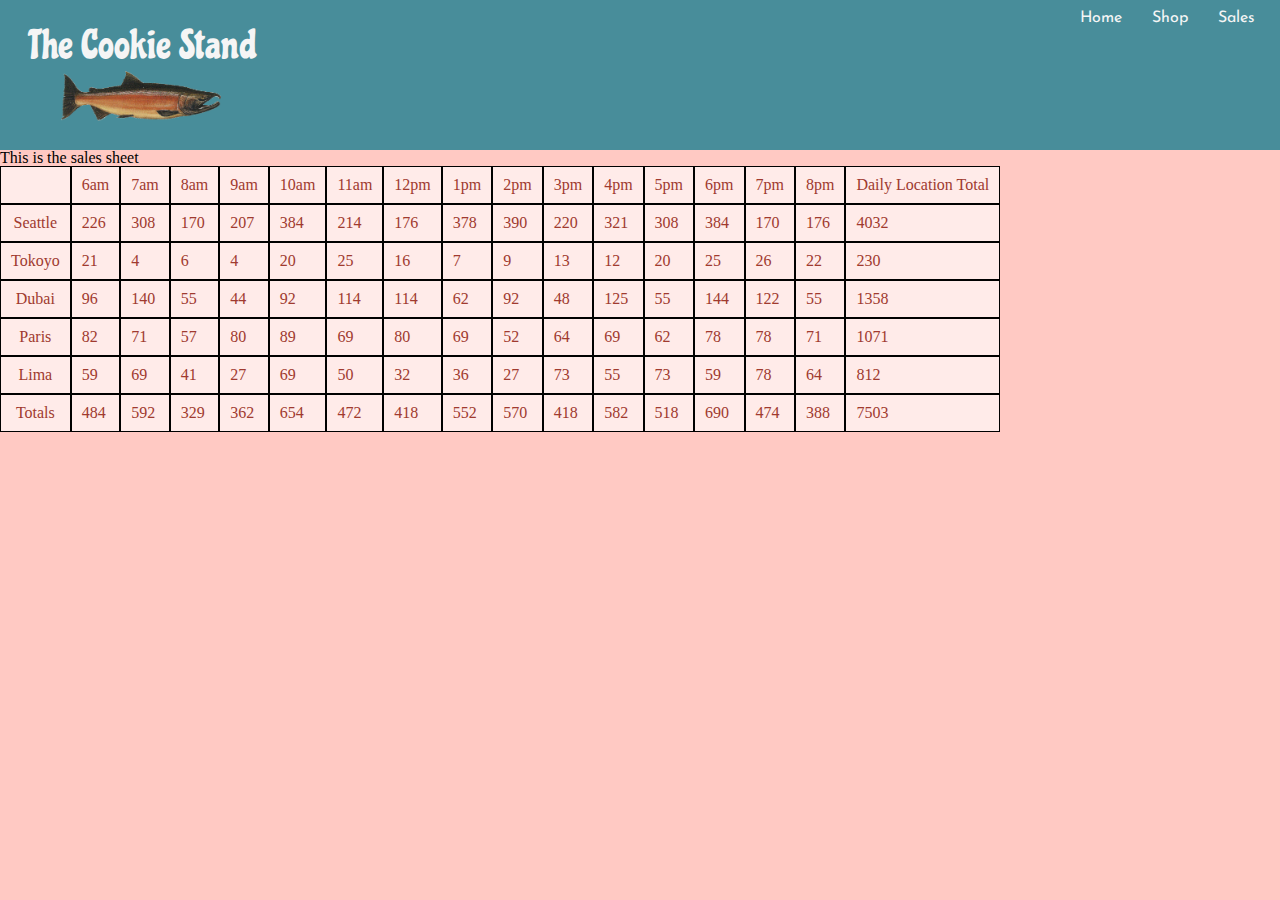
==== html/sales.html @ 69c28d1c "worked on logo" ====
<!DOCTYPE html>

<html>
    <head>
        <!-- Google fonts -->
        <link rel="preconnect" href="https://fonts.googleapis.com">
        <link rel="preconnect" href="https://fonts.gstatic.com" crossorigin>
        <link href="https://fonts.googleapis.com/css2?family=Chicle&family=Josefin+Sans:wght@600&family=Molle&display=swap" rel="stylesheet">
         <!-- Google fonts -->
        
        <title>sales</title>

        <meta name="description" content="">
        <meta name="viewport" content="width=device-width, initial-scale=1">
        <link rel="stylesheet" href="../css/reset.css">
        <link rel="stylesheet" href="../css/style.css">
    </head>
    <body>
        <header>
            

            <ul class="navigation-bar">
                <li><a href="../index.html">Home</a></li>
                <li><a href="html/shop.html">Shop</a></li>
                <li><a href="html/sales.html">Sales</a></li>
            </ul>
            <h1 class="logo">The Cookie Stand</h1>
            <img class="salmon" src="../img/salmon.png" alt="Salmon logo">
    </header>

        <p>This is the sales sheet</p>


        <!-- Display the lists on sales.html.  -->


<section id="salesData">
<ul id="Seattle"></ul>
<ul id="Tokyo"></ul>
<ul id="Dubai"></ul>
<ul id="Paris"></ul>
<ul id="Lima"></ul>
</section>

        <script src="../js/app.js"></script>
    </body>
</html>
---- css/style.css ----
/* Color Palette
Base color: Salmon #fa8072;
Dark Salmon #a03a2f;
Medium Salmon: #FFA49A;
Light Salmon:  #FFC9C3;
Lightest Salmon #fee0dd;
Complementary Color: Green- GB [hex]	#56BD6D;
dark green: #1C8B35
Quad Apricot:  #FAB472;
Dark Apricot: #92541b;
Quad  Dusty Blue:  #488D9A; 
dark Dusty Blue: #196371;
Light Gray:  rgb(205, 199, 198);
Dark Gray :  rgb(73, 56, 54);
Whitesmoke:  whitesmoke;
font-family: 'Chicle', cursive;
font-family: 'Josefin Sans', sans-serif;
font-family: 'Molle', cursive;
*/

/* *********************************Global Styles****************************** */
body {
    background-color: #FFC9C3;

}
header {
    background: #488D9A;
height: 150px;
color: whitesmoke;

}
.navigation-bar {
    list-style-type: none;
    padding: 10px;
    display: flex;
    justify-content: right;
    text-align: right;
    font-family: 'Josefin Sans', sans-serif;
    hover: 
    

  }
  
.navigation-bar a {
    padding: 15px;
    text-decoration: none;
    color: whitesmoke;
    text-align: right;
  }

  .logo-words{
position: absolute;
padding-top: -30px;


  }

  .logo {
    color: whitesmoke;
    font-size: 40px;
    text-align: left;
    margin-top: -10px;
    padding-left: 30px;
    font-family: 'Chicle', cursive;
  }

  .salmon {
    height: 50px;
    padding-left: 61px;
    padding-top: 5px;
  }

main {
    height: 600px;
}

h1, h2, h3{
    color: #196371;
}



footer {
    background: #488D9A;
    height: 150px;
    color: whitesmoke;
}
/* *********************************index.HTML****************************** */



/* *********************************Sales.HTML****************************** */
.sales {
    color: #a03a2f; 
}
#salesData  {
list-style:disc;
    list-style-type: circle; 
    color: #a03a2f;
    list-style-position: inside;

}

table, td, th {
    background-color: #ffebe9;
    border: solid black 1px;
    border-collapse: collapse;
    padding: 10px;
  }
  


/* *********************************Global Styles****************************** */




/* *********************************Global Styles****************************** */
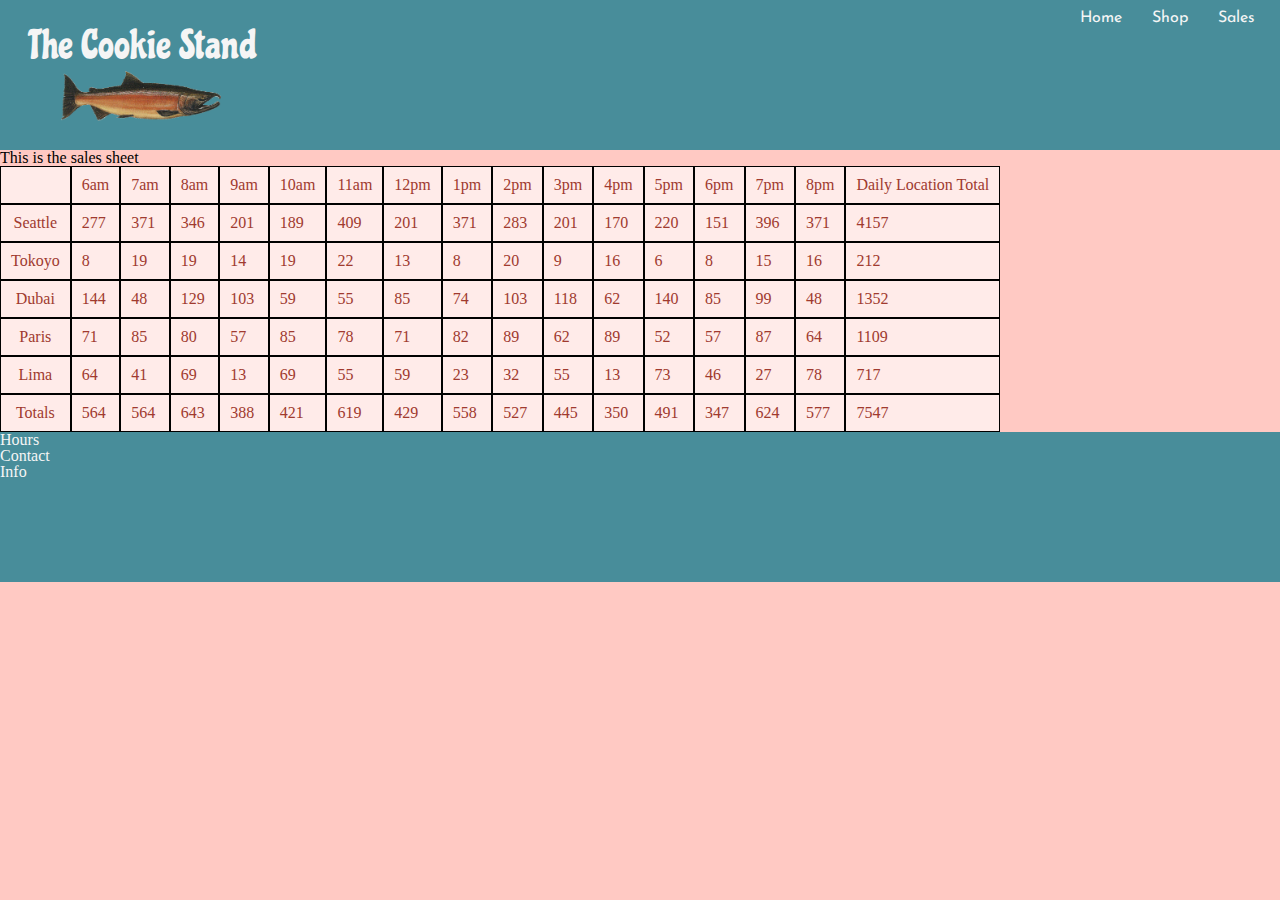
==== commit 7b7ad1a7: "Merge branch 'main' into lab07" ====
--- a/html/sales.html
+++ b/html/sales.html
@@ -7,18 +7,17 @@
         <link rel="preconnect" href="https://fonts.gstatic.com" crossorigin>
         <link href="https://fonts.googleapis.com/css2?family=Chicle&family=Josefin+Sans:wght@600&family=Molle&display=swap" rel="stylesheet">
          <!-- Google fonts -->
-        
+
         <title>sales</title>
 
         <meta name="description" content="">
         <meta name="viewport" content="width=device-width, initial-scale=1">
-        <link rel="stylesheet" href="../css/reset.css">
-        <link rel="stylesheet" href="../css/style.css">
+        <link rel="stylesheet" href="..\css\reset.css">
+        <link rel="stylesheet" href="..\css\style.css">
     </head>
     <body>
         <header>
-            
-
+          
             <ul class="navigation-bar">
                 <li><a href="../index.html">Home</a></li>
                 <li><a href="html/shop.html">Shop</a></li>
@@ -27,6 +26,7 @@
             <h1 class="logo">The Cookie Stand</h1>
             <img class="salmon" src="../img/salmon.png" alt="Salmon logo">
     </header>
+
 
         <p>This is the sales sheet</p>
 
@@ -42,6 +42,15 @@
 <ul id="Lima"></ul>
 </section>
 
+
+</main>
+<footer>
+    <ul>
+        <li>Hours</li>
+        <li>Contact</li>
+        <li>Info</li>
+    </ul>
+</footer>
         <script src="../js/app.js"></script>
     </body>
 </html>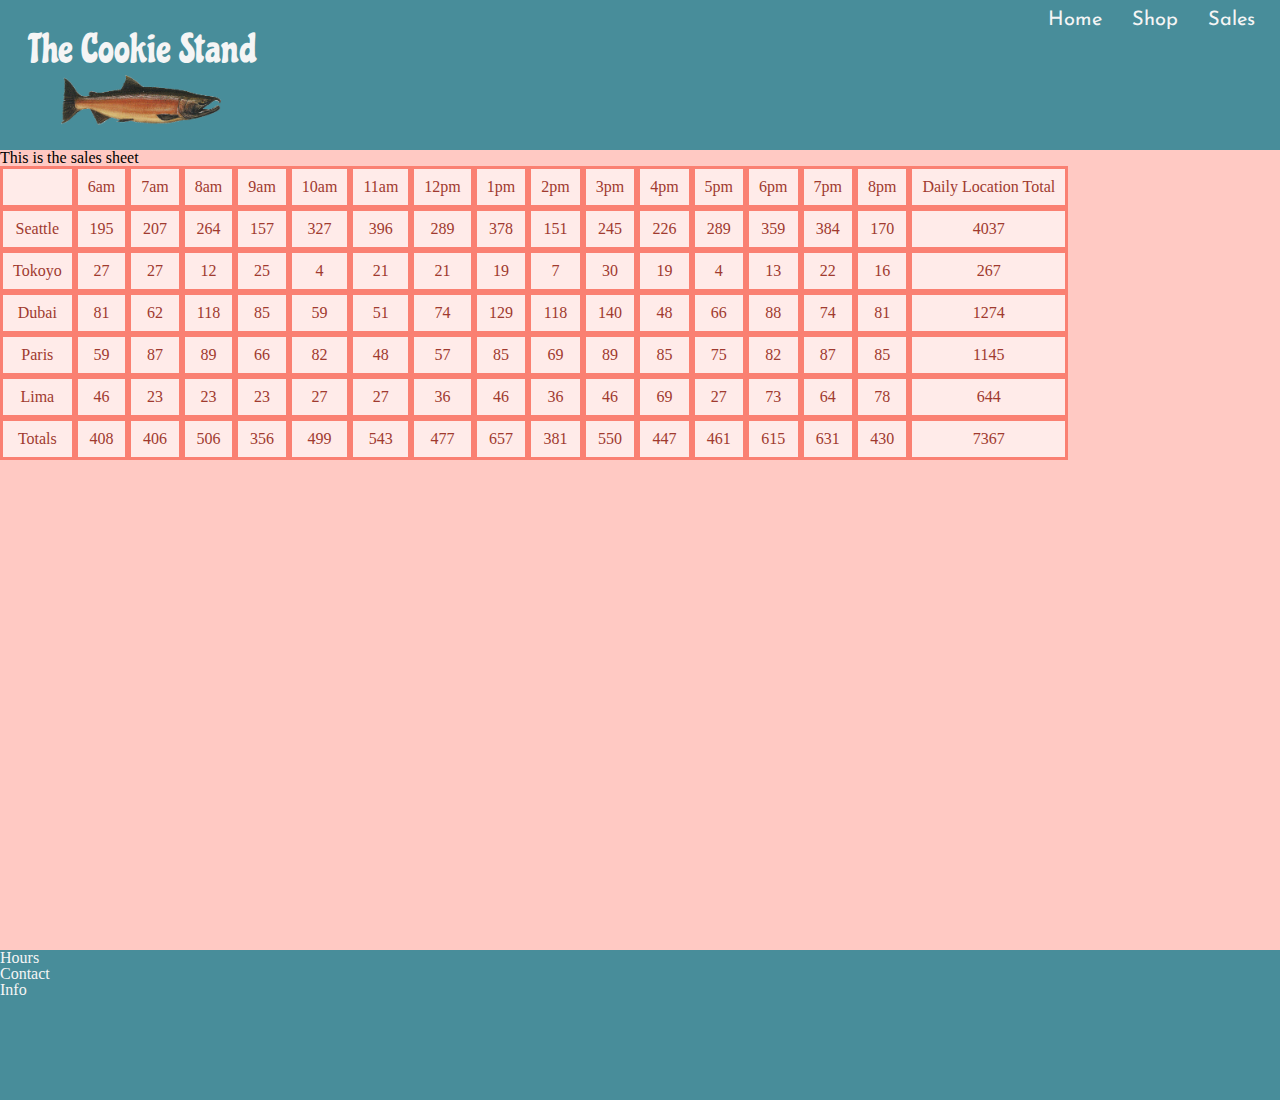
==== commit d46a8b65: "table styling" ====
--- a/html/sales.html
+++ b/html/sales.html
@@ -26,7 +26,7 @@
             <h1 class="logo">The Cookie Stand</h1>
             <img class="salmon" src="../img/salmon.png" alt="Salmon logo">
     </header>
-
+<main>
 
         <p>This is the sales sheet</p>
 
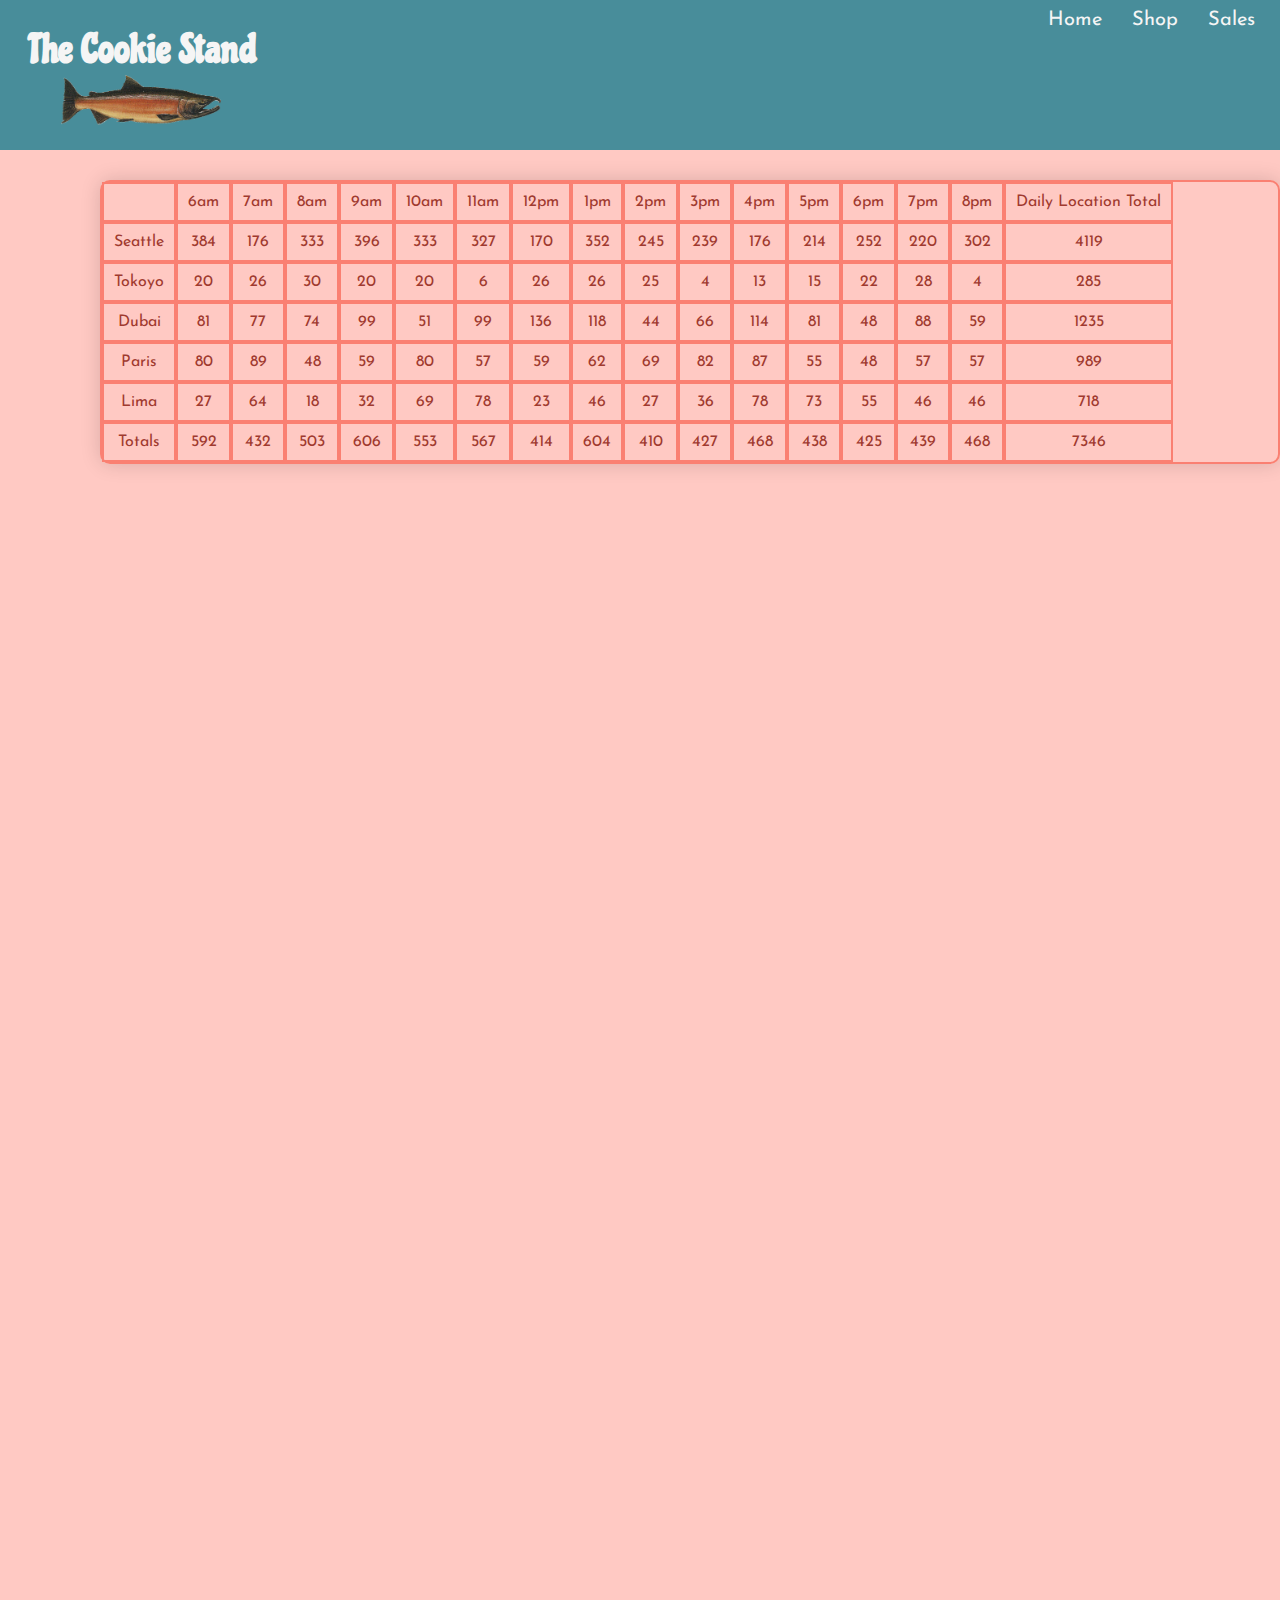
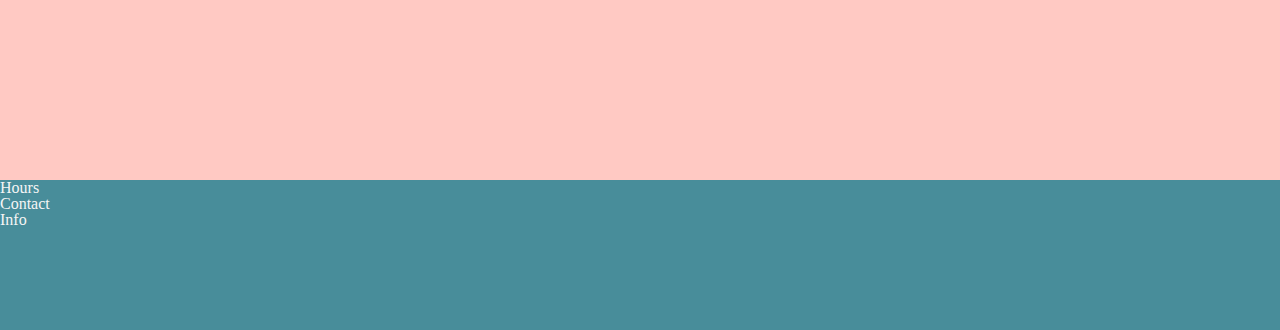
==== commit 29f78fe7: "added location" ====
--- a/html/sales.html
+++ b/html/sales.html
@@ -28,18 +28,21 @@
     </header>
 <main>
 
-        <p>This is the sales sheet</p>
+        <!-- <p>This is the sales sheet</p> -->
+
+
+        <section class="form"></section>
 
 
         <!-- Display the lists on sales.html.  -->
 
 
 <section id="salesData">
-<ul id="Seattle"></ul>
+<!-- <ul id="Seattle"></ul>
 <ul id="Tokyo"></ul>
 <ul id="Dubai"></ul>
 <ul id="Paris"></ul>
-<ul id="Lima"></ul>
+<ul id="Lima"></ul> -->
 </section>
 
 
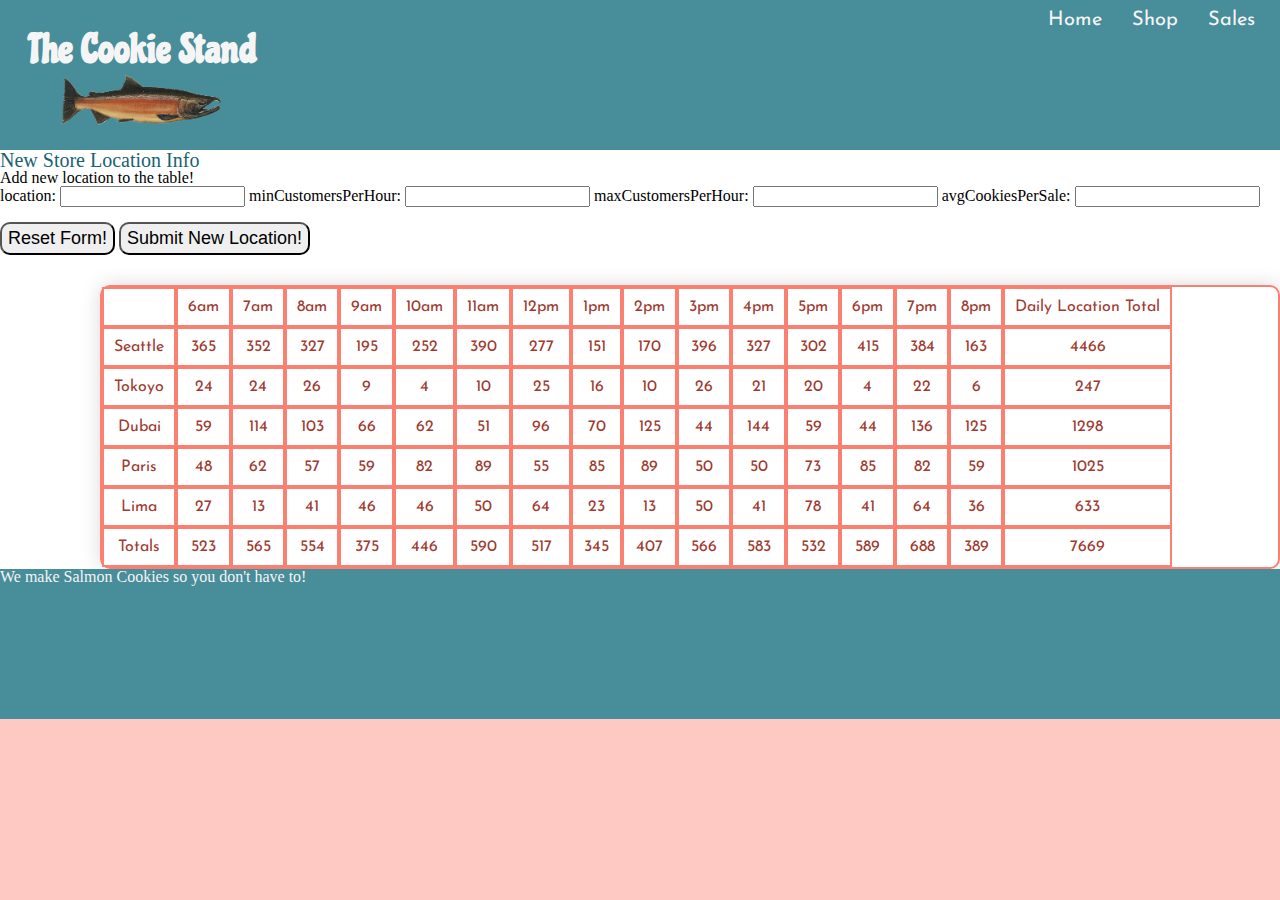
==== commit 6ad1dd64: "Merge pull request #9 from EvaGraceSmith/lab08" ====
--- a/html/sales.html
+++ b/html/sales.html
@@ -26,16 +26,42 @@
             <h1 class="logo">The Cookie Stand</h1>
             <img class="salmon" src="../img/salmon.png" alt="Salmon logo">
     </header>
-<main>
+<main class="sales-page">
 
         <!-- <p>This is the sales sheet</p> -->
 
 
-        <section class="form"></section>
+        <section class="form">
+
+
+
+
+
+<h2>New Store Location Info</h2>
+
+<form id="new-location">
+    <fieldset>
+        <legend>Add new location to the table!</legend>
+        <label for="name">location:</label>
+        <input type="text" id="location" required>
+        <label for="minCustomersPerHour">minCustomersPerHour:</label>
+        <input type="text" id="minCustomersPerHour" required>
+        <label for="maxCustomersPerHour">maxCustomersPerHour:</label>
+        <input type="text" id="maxCustomersPerHour" required>
+        <label for="avgCookiesPerSale" >avgCookiesPerSale: </label>
+        <input type="text" id="avgCookiesPerSale" required>
+
+    </fieldset>
+
+          <div>
+            <button type="reset">Reset Form!</button>
+            <button id="submit">Submit New Location!</button>
+          </div>
+        </form>
 
 
         <!-- Display the lists on sales.html.  -->
-
+    </section>
 
 <section id="salesData">
 <!-- <ul id="Seattle"></ul>
@@ -48,12 +74,8 @@
 
 </main>
 <footer>
-    <ul>
-        <li>Hours</li>
-        <li>Contact</li>
-        <li>Info</li>
-    </ul>
-</footer>
+    <p>We make Salmon Cookies so you don't have to!</p>
+            </footer>
         <script src="../js/app.js"></script>
     </body>
 </html>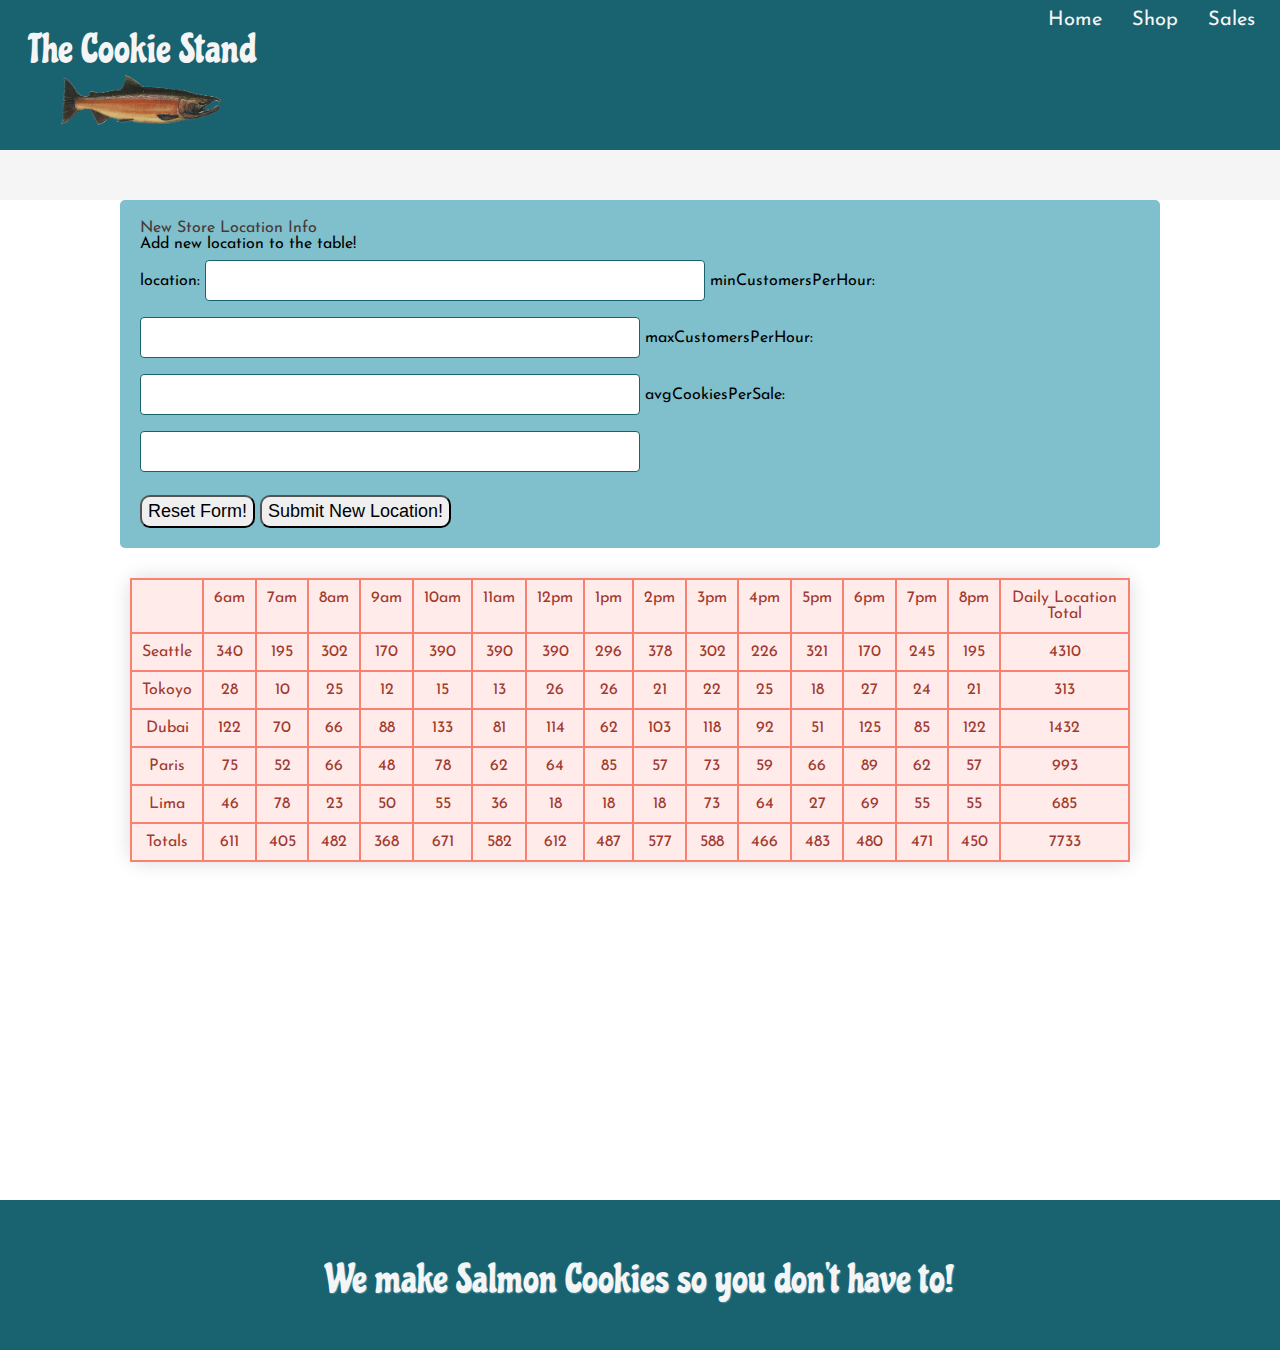
==== commit a00c67d1: "form styling, working on new location" ====
--- a/html/sales.html
+++ b/html/sales.html
@@ -31,46 +31,48 @@
         <!-- <p>This is the sales sheet</p> -->
 
 
-        <section class="form">
+<section class="form content-wrap">
 
 
+    <h2>New Store Location Info</h2>
 
+    <form id="new-location">
+        <fieldset>
+            <legend>Add new location to the table!</legend>
+              <label for="name">location:</label>
+             <input type="text" id="location" required>
+             <label for="minCustomersPerHour">minCustomersPerHour:</label>
+             <input type="text" id="minCustomersPerHour" required>
+             <label for="maxCustomersPerHour">maxCustomersPerHour:</label>
+             <input type="text" id="maxCustomersPerHour" required>
+             <label for="avgCookiesPerSale" >avgCookiesPerSale: </label>
+             <input type="text" id="avgCookiesPerSale" required>
 
-
-<h2>New Store Location Info</h2>
-
-<form id="new-location">
-    <fieldset>
-        <legend>Add new location to the table!</legend>
-        <label for="name">location:</label>
-        <input type="text" id="location" required>
-        <label for="minCustomersPerHour">minCustomersPerHour:</label>
-        <input type="text" id="minCustomersPerHour" required>
-        <label for="maxCustomersPerHour">maxCustomersPerHour:</label>
-        <input type="text" id="maxCustomersPerHour" required>
-        <label for="avgCookiesPerSale" >avgCookiesPerSale: </label>
-        <input type="text" id="avgCookiesPerSale" required>
-
-    </fieldset>
+        </fieldset>
 
           <div>
             <button type="reset">Reset Form!</button>
             <button id="submit">Submit New Location!</button>
           </div>
-        </form>
+    </form>
 
 
         <!-- Display the lists on sales.html.  -->
-    </section>
+</section>
+<div id="table">
+<table id="salesData">
+    <thead>
 
-<section id="salesData">
-<!-- <ul id="Seattle"></ul>
-<ul id="Tokyo"></ul>
-<ul id="Dubai"></ul>
-<ul id="Paris"></ul>
-<ul id="Lima"></ul> -->
+    </thead>
+    <tbody>
+
+    </tbody>
+    <tfoot>
+
+    </tfoot>
+</table>
 </section>
-
+</div>
 
 </main>
 <footer>
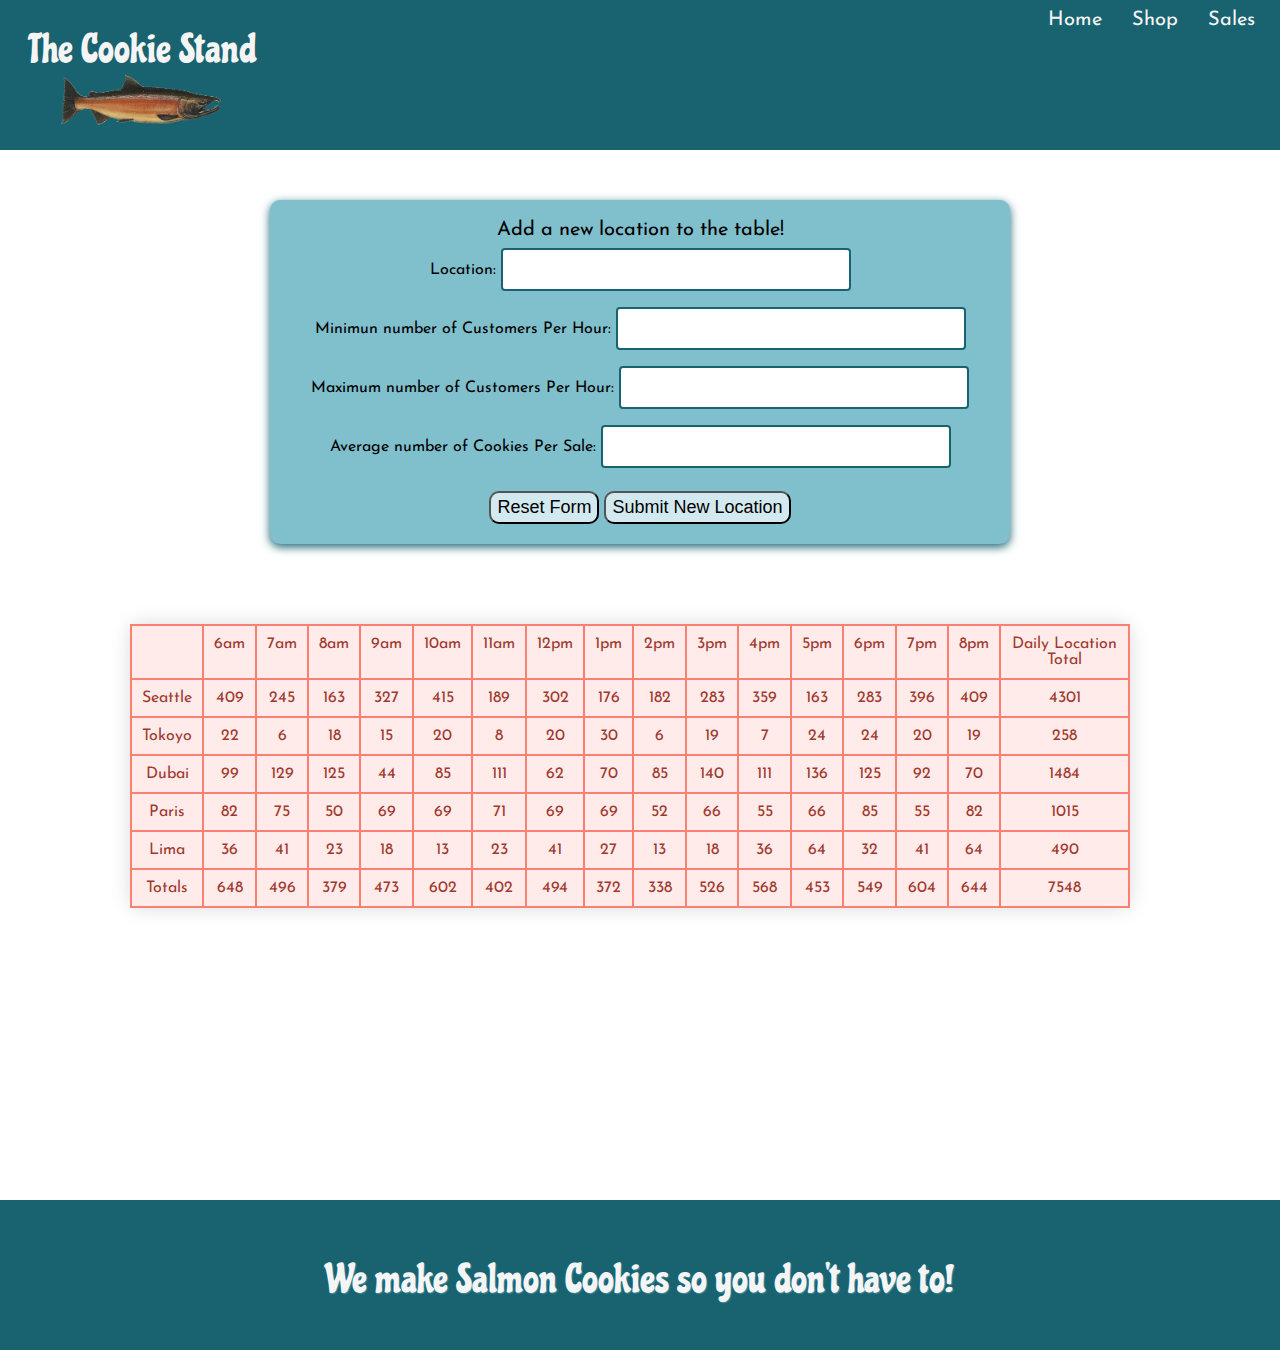
==== commit 4ca2ba40: "fixed js table, stlying" ====
--- a/html/sales.html
+++ b/html/sales.html
@@ -34,25 +34,25 @@
 <section class="form content-wrap">
 
 
-    <h2>New Store Location Info</h2>
+    <!-- <h2>New Store Location Info</h2> -->
 
     <form id="new-location">
         <fieldset>
-            <legend>Add new location to the table!</legend>
-              <label for="name">location:</label>
-             <input type="text" id="location" required>
-             <label for="minCustomersPerHour">minCustomersPerHour:</label>
-             <input type="text" id="minCustomersPerHour" required>
-             <label for="maxCustomersPerHour">maxCustomersPerHour:</label>
-             <input type="text" id="maxCustomersPerHour" required>
-             <label for="avgCookiesPerSale" >avgCookiesPerSale: </label>
+            <legend>Add a new location to the table!</legend>
+              <label for="name">Location:</label>
+             <input type="text" id="location" required><br>
+             <label for="minCustomersPerHour">Minimun number of Customers Per Hour:</label>
+             <input type="text" id="minCustomersPerHour" required><br>
+             <label for="maxCustomersPerHour">Maximum number of Customers Per Hour:</label>
+             <input type="text" id="maxCustomersPerHour" required><br>
+             <label for="avgCookiesPerSale" >Average number of Cookies Per Sale: </label>
              <input type="text" id="avgCookiesPerSale" required>
 
         </fieldset>
 
           <div>
-            <button type="reset">Reset Form!</button>
-            <button id="submit">Submit New Location!</button>
+            <button type="reset">Reset Form</button>
+            <button id="submit">Submit New Location</button>
           </div>
     </form>
 
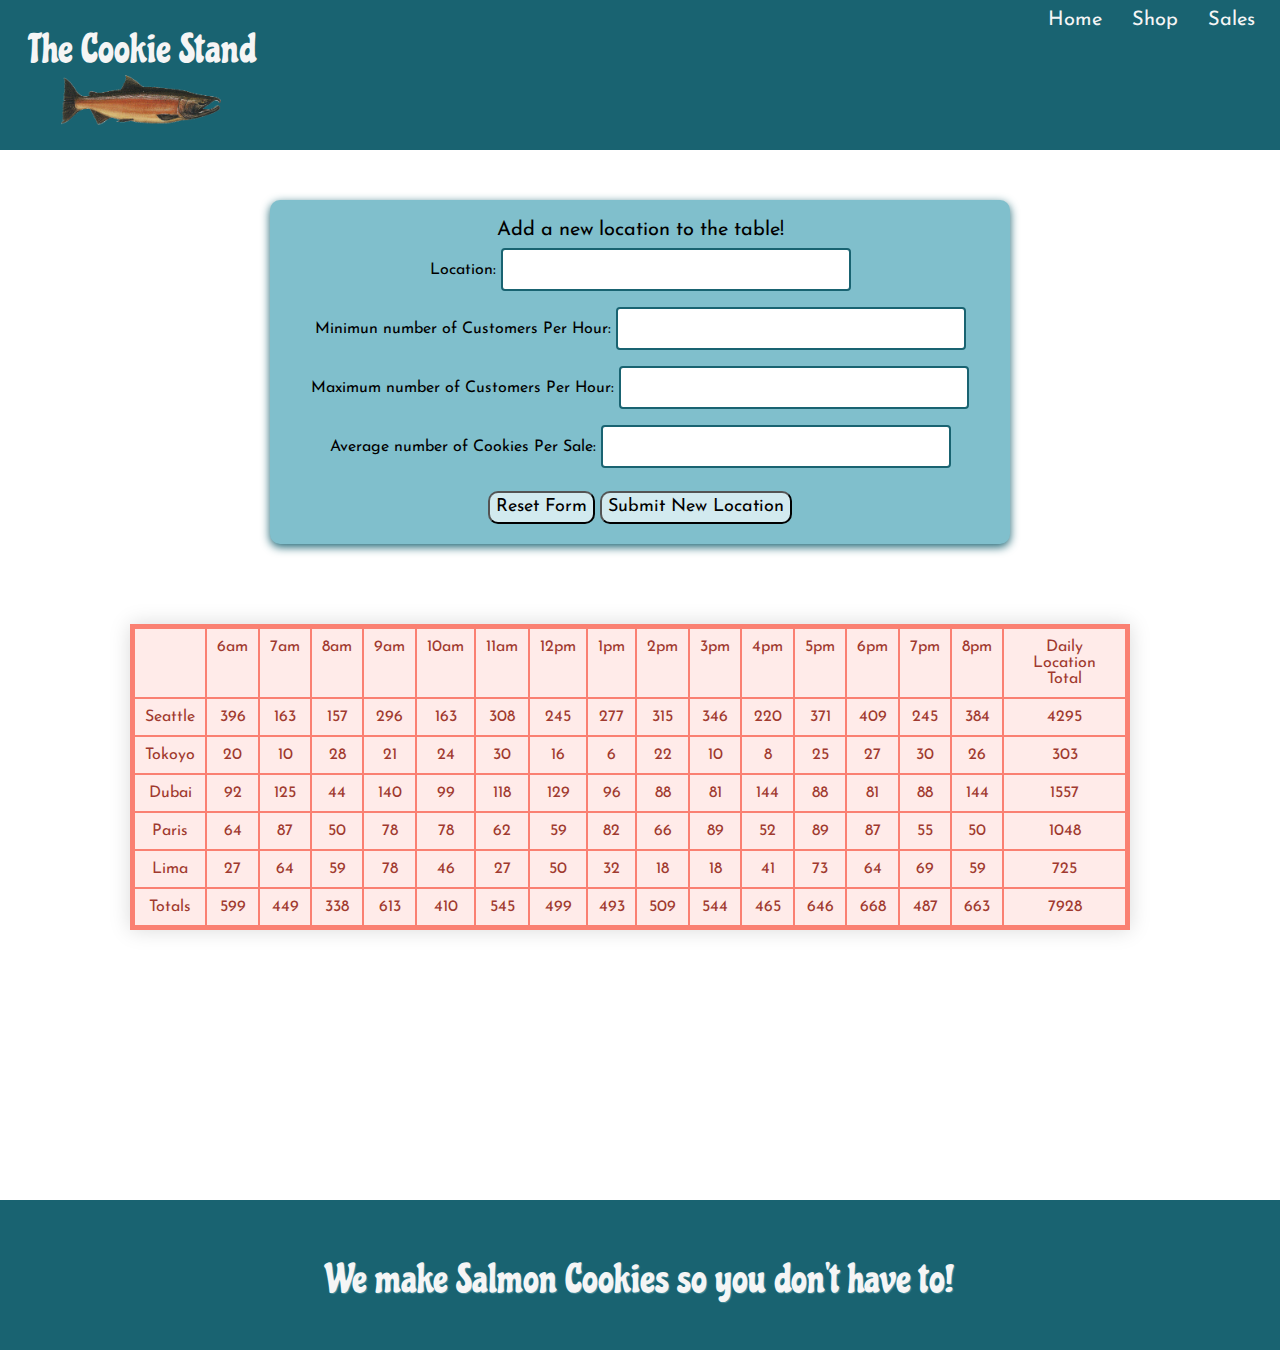
==== commit 86015820: "Merge pull request #11 from EvaGraceSmith/lab10" ====
--- a/html/sales.html
+++ b/html/sales.html
@@ -20,8 +20,8 @@
           
             <ul class="navigation-bar">
                 <li><a href="../index.html">Home</a></li>
-                <li><a href="html/shop.html">Shop</a></li>
-                <li><a href="html/sales.html">Sales</a></li>
+                <li><a href="shop.html">Shop</a></li>
+                <li><a href="sales.html">Sales</a></li>
             </ul>
             <h1 class="logo">The Cookie Stand</h1>
             <img class="salmon" src="../img/salmon.png" alt="Salmon logo">
@@ -55,10 +55,10 @@
             <button id="submit">Submit New Location</button>
           </div>
     </form>
-
+</section>
 
         <!-- Display the lists on sales.html.  -->
-</section>
+
 <div id="table">
 <table id="salesData">
     <thead>
@@ -71,9 +71,8 @@
 
     </tfoot>
 </table>
-</section>
+
 </div>
-
 </main>
 <footer>
     <p>We make Salmon Cookies so you don't have to!</p>
